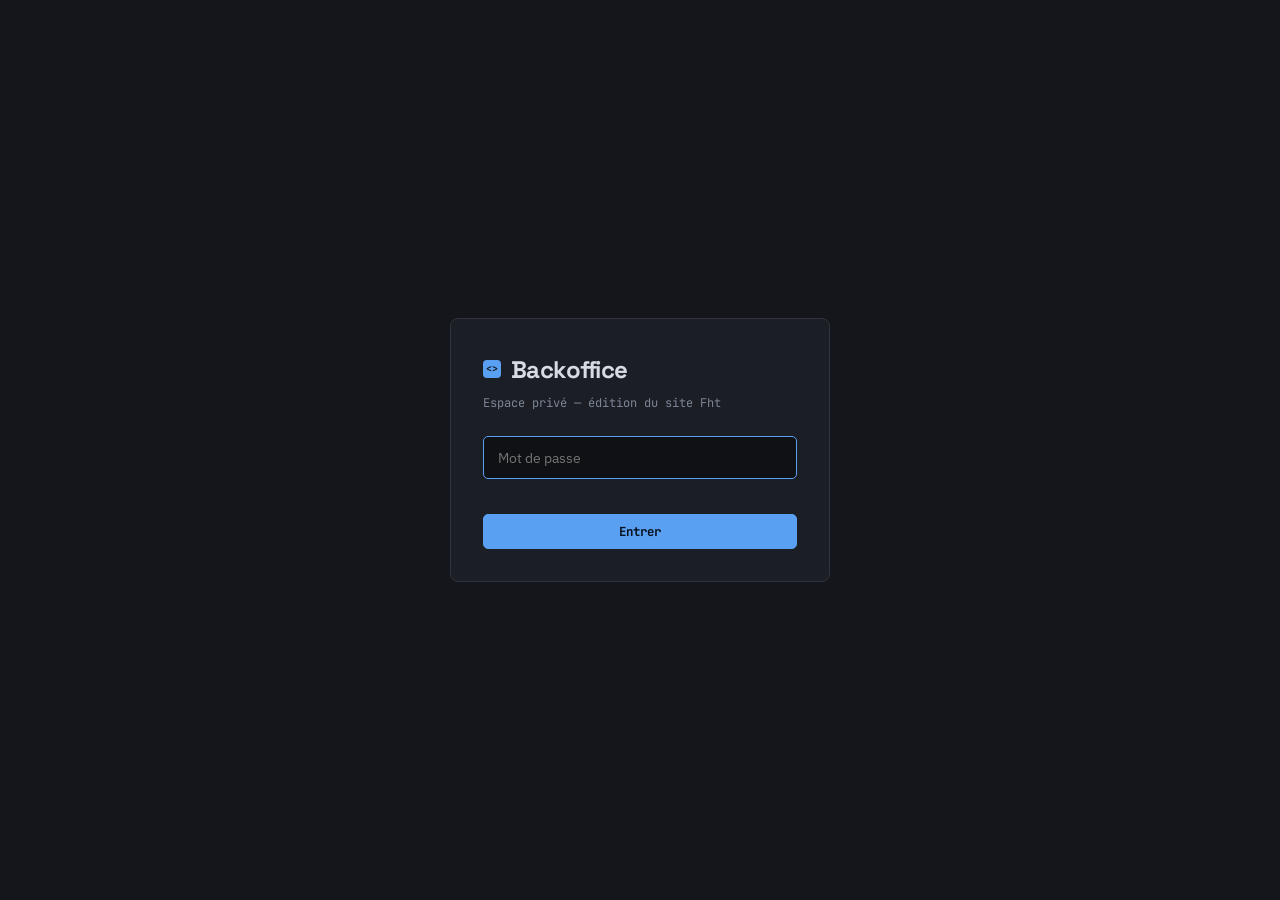
==== v2/admin.html @ dc5b0a6c "feat(v2): portfolio builder avec backoffice sans code - Site piloté par contenu.js (aucun contenu co" ====
<!DOCTYPE html>
<html lang="fr">
<head>
  <meta charset="UTF-8">
  <meta name="viewport" content="width=device-width, initial-scale=1.0">
  <meta name="robots" content="noindex, nofollow">
  <title>Backoffice · Fht</title>
  <link rel="preconnect" href="https://fonts.googleapis.com">
  <link rel="preconnect" href="https://fonts.gstatic.com" crossorigin>
  <link href="https://fonts.googleapis.com/css2?family=Space+Grotesk:wght@500;600;700&family=IBM+Plex+Sans:wght@400;500;600&family=JetBrains+Mono:wght@400;500;700&display=swap" rel="stylesheet">
  <link rel="stylesheet" href="assets/css/theme.css">
  <link rel="stylesheet" href="assets/css/admin.css">
</head>
<body>

  <!-- LOGIN GATE -->
  <div class="gate" id="gate">
    <form class="gate-box" id="gateForm">
      <h1><span class="ico ico-script">&lt;&gt;</span> Backoffice</h1>
      <p>Espace privé — édition du site Fht</p>
      <input type="password" id="gatePass" placeholder="Mot de passe" autocomplete="current-password" autofocus>
      <div class="gate-err" id="gateErr"></div>
      <button type="submit" class="btn btn-primary" style="width:100%; justify-content:center;">Entrer</button>
    </form>
  </div>

  <!-- APP -->
  <div id="app" hidden>
    <div class="topbar">
      <span class="title"><span class="ico ico-script">&lt;&gt;</span> Backoffice · Fht</span>
      <span class="save-state" id="saveState"><span class="dot"></span><span id="saveText">Brouillon local</span></span>
      <span class="size-chip" id="sizeState" title=""></span>
      <span class="spacer"></span>
      <button class="btn" id="btnPreview" title="Ouvrir un aperçu du site avec tes modifs">↗ Aperçu</button>
      <button class="btn" id="btnImport">Importer…</button>
      <button class="btn btn-danger" id="btnReset">Réinitialiser</button>
      <span class="publish-chip" id="publishState"></span>
      <button class="btn btn-primary" id="btnDownload">⤓ Télécharger contenu.js</button>
      <input type="file" id="importFile" accept=".js,.json,application/json,text/javascript" hidden>
    </div>

    <div class="admin">
      <nav class="sidebar" id="sidebar">
        <div class="sidebar-label">SECTIONS</div>
        <button class="nav-item active" data-sec="identite"><span class="ico ico-script">&lt;&gt;</span> Identité</button>
        <button class="nav-item" data-sec="stats"><span class="ico ico-model">▦</span> Statistiques</button>
        <button class="nav-item" data-sec="jeux"><span class="ico ico-model">▦</span> Jeux</button>
        <button class="nav-item" data-sec="clips"><span class="ico ico-folder">▤</span> Clips</button>
        <button class="nav-item" data-sec="commissions"><span class="ico ico-server">≡</span> Commissions</button>
        <button class="nav-item" data-sec="footer"><span class="ico ico-gear">●</span> Pied de page</button>
        <button class="nav-item" data-sec="ia"><span class="ico ico-ai">✦</span> Assistant IA</button>
      </nav>
      <main class="main" id="main"></main>
    </div>
  </div>

  <div class="toast" id="toast"></div>

  <script src="contenu.js"></script>
  <script src="assets/js/admin.js"></script>

</body>
</html>
---- v2/assets/css/theme.css ----
/* ============================================================
   theme.css — Design system partagé (site + backoffice)
   Palette "Roblox Studio dark", typographie et tokens communs.
   ============================================================ */

*, *::before, *::after {
  box-sizing: border-box;
  margin: 0;
  padding: 0;
}

/* Garantit que l'attribut `hidden` masque toujours l'élément,
   même quand une classe lui donne un display (ex. .gate { display:flex }). */
[hidden] { display: none !important; }

:root {
  /* Studio dark theme */
  --void: #14161b;
  --void-2: #0f1115;
  --panel: #1b1e25;
  --panel-2: #22262f;
  --line: #2e333d;
  --line-2: #3a4150;
  --text: #d7dbe3;
  --text-2: #9aa2b1;
  --muted: #7e8695;
  --sel: #5aa0f2;        /* Studio selection blue = accent unique */
  --sel-dim: #2f6fcb;
  --live: #57c06b;       /* status "en ligne" */
  --warn: #e2231a;       /* Roblox red — erreurs uniquement */

  /* Syntaxe — confinée au code */
  --c-kw: #c678dd;
  --c-str: #98c379;
  --c-type: #e5c07b;
  --c-fn: #5aa0f2;
  --c-prop: #e06c75;
  --c-com: #7f848e;

  --font-display: 'Space Grotesk', system-ui, sans-serif;
  --font-body: 'IBM Plex Sans', system-ui, -apple-system, sans-serif;
  --font-mono: 'JetBrains Mono', ui-monospace, monospace;

  --text-xs: 0.75rem;
  --text-sm: 0.875rem;
  --text-base: 1rem;
  --text-lg: 1.125rem;
  --text-xl: 1.375rem;
  --text-2xl: 1.75rem;
  --text-3xl: 2.25rem;
  --text-4xl: clamp(2rem, 4vw, 3rem);
  --text-hero: clamp(3.25rem, 9vw, 6.5rem);

  --space-1: 0.25rem;
  --space-2: 0.5rem;
  --space-3: 0.75rem;
  --space-4: 1rem;
  --space-5: 1.25rem;
  --space-6: 1.5rem;
  --space-8: 2rem;
  --space-10: 2.5rem;
  --space-12: 3rem;
  --space-16: 4rem;
  --space-20: 5rem;
  --space-24: 6rem;

  --max-width: 1180px;
  --radius: 8px;
  --radius-sm: 5px;
  --ease: cubic-bezier(0.16, 1, 0.3, 1);
}

html { scroll-behavior: smooth; }

body {
  font-family: var(--font-body);
  background: var(--void);
  color: var(--text);
  -webkit-font-smoothing: antialiased;
}

img { max-width: 100%; height: auto; display: block; }

a { color: var(--sel); text-decoration: none; transition: color 0.2s ease; }
a:hover { color: var(--text); }

::selection { background: rgba(90, 160, 242, 0.28); color: #fff; }

:focus-visible {
  outline: 2px solid var(--sel);
  outline-offset: 2px;
  border-radius: 2px;
}

/* Instance icon — carré Studio (utilisé partout) */
.ico {
  display: inline-flex;
  align-items: center;
  justify-content: center;
  width: 18px;
  height: 18px;
  border-radius: 4px;
  font-family: var(--font-mono);
  font-size: 10px;
  font-weight: 700;
  line-height: 1;
  flex-shrink: 0;
  color: var(--void);
}
.ico-script { background: var(--sel); }
.ico-model  { background: #8b93a3; }
.ico-folder { background: var(--c-str); }
.ico-server { background: var(--c-prop); }

@media (prefers-reduced-motion: reduce) {
  html { scroll-behavior: auto; }
  *, *::before, *::after {
    animation-duration: 0.01ms !important;
    animation-iteration-count: 1 !important;
    transition-duration: 0.01ms !important;
  }
}
---- v2/assets/css/admin.css ----
/* ============================================================
   admin.css — Styles du backoffice (admin.html)
   Dépend de theme.css (variables + base).
   ============================================================ */

body { line-height: 1.55; }

.ico-gear { background: var(--text-2); }
.ico-ai { background: var(--c-kw, #c678dd); }

textarea.ai-prompt {
  min-height: 150px; resize: vertical;
  font-family: var(--font-mono); font-size: 0.75rem; line-height: 1.6;
  white-space: pre-wrap; word-break: break-word;
}

/* === LOGIN === */
.gate {
  position: fixed; inset: 0; z-index: 2000;
  background: var(--void);
  display: flex; align-items: center; justify-content: center;
  padding: 1.5rem;
}
.gate-box {
  width: 100%; max-width: 380px;
  background: var(--panel); border: 1px solid var(--line);
  border-radius: var(--radius); padding: 2rem;
}
.gate-box h1 {
  font-family: var(--font-display); font-size: 1.5rem; font-weight: 700;
  letter-spacing: -0.02em; margin-bottom: 0.35rem;
  display: flex; align-items: center; gap: 0.6rem;
}
.gate-box p { font-family: var(--font-mono); font-size: 0.75rem; color: var(--muted); margin-bottom: 1.5rem; }
.gate-box input {
  width: 100%; background: var(--void-2); border: 1px solid var(--line-2);
  border-radius: var(--radius-sm); padding: 0.7rem 0.9rem; color: var(--text);
  font-family: var(--font-body); font-size: 0.9rem; margin-bottom: 0.85rem;
}
.gate-box input:focus { outline: none; border-color: var(--sel); }
.gate-err { color: var(--warn); font-family: var(--font-mono); font-size: 0.75rem; min-height: 1.1em; margin-bottom: 0.5rem; }

/* === TOPBAR === */
.topbar {
  position: sticky; top: 0; z-index: 50;
  display: flex; align-items: center; gap: 1rem; flex-wrap: wrap;
  padding: 0.75rem 1.25rem;
  background: rgba(20,22,27,0.9); backdrop-filter: blur(12px);
  border-bottom: 1px solid var(--line);
}
.topbar .title {
  font-family: var(--font-display); font-weight: 700; font-size: 1.05rem;
  letter-spacing: -0.02em; display: flex; align-items: center; gap: 0.55rem;
}
.topbar .spacer { flex: 1; }
.save-state {
  font-family: var(--font-mono); font-size: 0.72rem; color: var(--muted);
  display: inline-flex; align-items: center; gap: 0.4rem;
}
.save-state .dot { width: 7px; height: 7px; border-radius: 50%; background: var(--muted); }
.save-state.dirty .dot { background: var(--sel); }
.save-state.saved .dot { background: var(--live); }

.size-chip {
  font-family: var(--font-mono); font-size: 0.72rem; color: var(--muted);
  padding: 0.2rem 0.5rem; border: 1px solid var(--line); border-radius: var(--radius-sm);
}
.size-chip.warn { color: #ffb454; border-color: #6b4a1f; }

.publish-chip {
  font-family: var(--font-mono); font-size: 0.72rem;
  padding: 0.2rem 0.55rem; border-radius: var(--radius-sm); border: 1px solid var(--line);
  white-space: nowrap;
}
.publish-chip.pending { color: var(--sel); border-color: var(--sel-dim); }
.publish-chip.ok { color: var(--live); border-color: rgba(87, 192, 107, 0.4); }

.btn.attention { animation: pulse-attn 1.9s var(--ease) infinite; }
@keyframes pulse-attn {
  0%   { box-shadow: 0 0 0 0 rgba(90, 160, 242, 0.55); }
  70%  { box-shadow: 0 0 0 8px rgba(90, 160, 242, 0); }
  100% { box-shadow: 0 0 0 0 rgba(90, 160, 242, 0); }
}
@media (prefers-reduced-motion: reduce) { .btn.attention { animation: none; } }

.btn {
  font-family: var(--font-mono); font-size: 0.78rem; font-weight: 500;
  padding: 0.5rem 0.9rem; border-radius: var(--radius-sm);
  border: 1px solid var(--line-2); background: transparent; color: var(--text);
  cursor: pointer; transition: all 0.18s ease; white-space: nowrap;
  display: inline-flex; align-items: center; gap: 0.4rem;
}
.btn:hover { border-color: var(--sel); }
.btn-primary { background: var(--sel); color: #08111f; font-weight: 700; border-color: var(--sel); }
.btn-primary:hover { background: #77b2f6; }
.btn-danger:hover { border-color: var(--warn); color: #ff6b64; }
.btn-sm { padding: 0.3rem 0.6rem; font-size: 0.72rem; }

/* === LAYOUT === */
.admin { display: grid; grid-template-columns: 232px 1fr; min-height: calc(100vh - 57px); }

.sidebar { border-right: 1px solid var(--line); padding: 1rem 0.75rem; background: var(--void-2); }
.sidebar-label {
  font-family: var(--font-mono); font-size: 0.68rem; color: var(--muted);
  padding: 0.4rem 0.6rem 0.6rem; letter-spacing: 0.03em;
}
.nav-item {
  display: flex; align-items: center; gap: 0.55rem;
  width: 100%; text-align: left;
  font-family: var(--font-mono); font-size: 0.82rem; color: var(--text-2);
  padding: 0.55rem 0.6rem; border-radius: var(--radius-sm);
  border: none; background: transparent; cursor: pointer; transition: all 0.15s ease;
  margin-bottom: 2px;
}
.nav-item:hover { background: var(--panel); color: var(--text); }
.nav-item.active { background: var(--panel); color: var(--text); box-shadow: inset 2px 0 0 var(--sel); }

.main { padding: 1.75rem 2rem 5rem; max-width: 900px; }
.sec-title { font-family: var(--font-display); font-size: 1.6rem; font-weight: 700; letter-spacing: -0.03em; margin-bottom: 0.3rem; }
.sec-hint { font-family: var(--font-mono); font-size: 0.76rem; color: var(--muted); margin-bottom: 1.75rem; }

.field { margin-bottom: 1.1rem; }
.field label {
  display: block; font-family: var(--font-mono); font-size: 0.72rem;
  color: var(--text-2); margin-bottom: 0.4rem;
}
.field label .opt { color: var(--muted); }
.field input, .field select, .field textarea {
  width: 100%; background: var(--void-2); border: 1px solid var(--line-2);
  border-radius: var(--radius-sm); padding: 0.6rem 0.75rem; color: var(--text);
  font-family: var(--font-body); font-size: 0.88rem; transition: border-color 0.18s ease;
  -webkit-appearance: none; appearance: none;
}
.field input:focus, .field select:focus, .field textarea:focus { outline: none; border-color: var(--sel); }
.field textarea { min-height: 88px; resize: vertical; line-height: 1.6; }
.field.mono textarea, .field.mono input { font-family: var(--font-mono); font-size: 0.82rem; }
.field select {
  cursor: pointer;
  background-image: url("data:image/svg+xml,%3Csvg xmlns='http://www.w3.org/2000/svg' width='12' height='8' viewBox='0 0 12 8'%3E%3Cpath fill='%237e8695' d='M6 8 0 0h12z'/%3E%3C/svg%3E");
  background-repeat: no-repeat; background-position: right 0.75rem center; padding-right: 2.2rem;
}
.row2 { display: grid; grid-template-columns: 1fr 1fr; gap: 0.75rem; }
.row3 { display: grid; grid-template-columns: 2fr 1fr 1fr; gap: 0.75rem; }

/* Cartes d'items (jeux, clips, stats) */
.item {
  background: var(--panel); border: 1px solid var(--line);
  border-radius: var(--radius); padding: 1rem 1.1rem; margin-bottom: 0.85rem;
}
.item {
  transition: border-color 0.15s ease, opacity 0.15s ease, box-shadow 0.15s ease;
}
.item.dragging { opacity: 0.45; }
.item.drag-over { border-color: var(--sel); box-shadow: 0 -2px 0 var(--sel) inset; }

.item-head {
  display: flex; align-items: center; gap: 0.5rem; margin-bottom: 0.85rem;
}
.drag-handle {
  cursor: grab; color: var(--muted); font-size: 0.9rem; line-height: 1;
  padding: 0 0.15rem; user-select: none; letter-spacing: -1px;
}
.drag-handle:hover { color: var(--text); }
.drag-handle:active { cursor: grabbing; }
.item-head .idx { font-family: var(--font-mono); font-size: 0.72rem; color: var(--muted); }
.item-head .item-name { font-family: var(--font-display); font-weight: 600; font-size: 0.95rem; flex: 1; letter-spacing: -0.01em; }
.item-tools { display: flex; gap: 0.3rem; }
.icon-btn {
  width: 28px; height: 28px; border-radius: var(--radius-sm);
  border: 1px solid var(--line-2); background: transparent; color: var(--text-2);
  cursor: pointer; font-size: 0.85rem; line-height: 1; transition: all 0.15s ease;
  display: inline-flex; align-items: center; justify-content: center;
}
.icon-btn:hover { border-color: var(--sel); color: var(--text); }
.icon-btn.del:hover { border-color: var(--warn); color: #ff6b64; }
.icon-btn:disabled { opacity: 0.35; cursor: not-allowed; }

.add-btn {
  width: 100%; padding: 0.7rem; border: 1px dashed var(--line-2);
  background: transparent; color: var(--text-2); border-radius: var(--radius-sm);
  font-family: var(--font-mono); font-size: 0.8rem; cursor: pointer; transition: all 0.18s ease;
}
.add-btn:hover { border-color: var(--sel); color: var(--text); }

/* Images */
.thumbs { display: flex; flex-wrap: wrap; gap: 0.6rem; margin-top: 0.5rem; }
.thumb {
  position: relative; width: 104px; height: 66px; border-radius: var(--radius-sm);
  overflow: hidden; border: 1px solid var(--line-2); background: var(--void-2);
}
.thumb img { width: 100%; height: 100%; object-fit: cover; display: block; }
.thumb .rm {
  position: absolute; top: 3px; right: 3px; width: 20px; height: 20px;
  border-radius: 4px; border: none; background: rgba(15,17,21,0.85); color: #fff;
  cursor: pointer; font-size: 0.75rem; line-height: 1;
}
.thumb .rm:hover { background: var(--warn); }
.upload-row { display: flex; gap: 0.5rem; align-items: center; margin-top: 0.6rem; flex-wrap: wrap; }
.file-label {
  font-family: var(--font-mono); font-size: 0.76rem; color: var(--text-2);
  border: 1px solid var(--line-2); border-radius: var(--radius-sm);
  padding: 0.45rem 0.75rem; cursor: pointer; transition: all 0.15s ease;
}
.file-label:hover { border-color: var(--sel); color: var(--text); }
.file-label input { display: none; }
.cover-preview { width: 100%; aspect-ratio: 16/10; border-radius: var(--radius-sm); overflow: hidden; border: 1px solid var(--line-2); background: var(--void-2); margin-bottom: 0.5rem; display: flex; align-items: center; justify-content: center; }
.cover-preview img { width: 100%; height: 100%; object-fit: cover; }

/* Zones de dépôt (glisser-déposer d'images) */
.dropzone { border-style: dashed; transition: border-color 0.15s ease, background 0.15s ease; }
.dropzone.dropzone-hover { border-color: var(--sel); background: rgba(90,160,242,0.08); }
.dz-hint {
  font-family: var(--font-mono); font-size: 0.72rem; color: var(--muted);
  text-align: center; padding: 0 1rem; pointer-events: none;
}
.thumbs.dropzone { min-height: 72px; align-items: center; padding: 0.5rem; border: 1px dashed var(--line-2); border-radius: var(--radius-sm); }

.note {
  font-family: var(--font-mono); font-size: 0.72rem; color: var(--muted);
  background: var(--void-2); border: 1px solid var(--line);
  border-left: 2px solid var(--sel); border-radius: var(--radius-sm);
  padding: 0.7rem 0.9rem; margin-bottom: 1.5rem; line-height: 1.6;
}
.note.warn { border-left-color: var(--warn); }

/* Toast */
.toast {
  position: fixed; bottom: 1.5rem; left: 50%; transform: translateX(-50%) translateY(140%);
  background: var(--panel); border: 1px solid var(--line-2); border-radius: var(--radius);
  padding: 0.7rem 1.1rem; font-family: var(--font-mono); font-size: 0.8rem;
  color: var(--text); z-index: 200; transition: transform 0.35s var(--ease);
  box-shadow: 0 12px 40px -12px rgba(0,0,0,0.7);
}
.toast.show { transform: translateX(-50%) translateY(0); }
.toast.ok { border-color: var(--live); }
.toast.err { border-color: var(--warn); }

@media (max-width: 760px) {
  .admin { grid-template-columns: 1fr; }
  .sidebar {
    border-right: none; border-bottom: 1px solid var(--line);
    display: flex; overflow-x: auto; padding: 0.5rem;
  }
  .sidebar-label { display: none; }
  .nav-item { white-space: nowrap; margin-bottom: 0; }
  .main { padding: 1.25rem 1rem 4rem; }
  .row2, .row3 { grid-template-columns: 1fr; }
  .topbar { padding: 0.6rem 0.9rem; }
  .topbar .title { font-size: 0.95rem; }
}
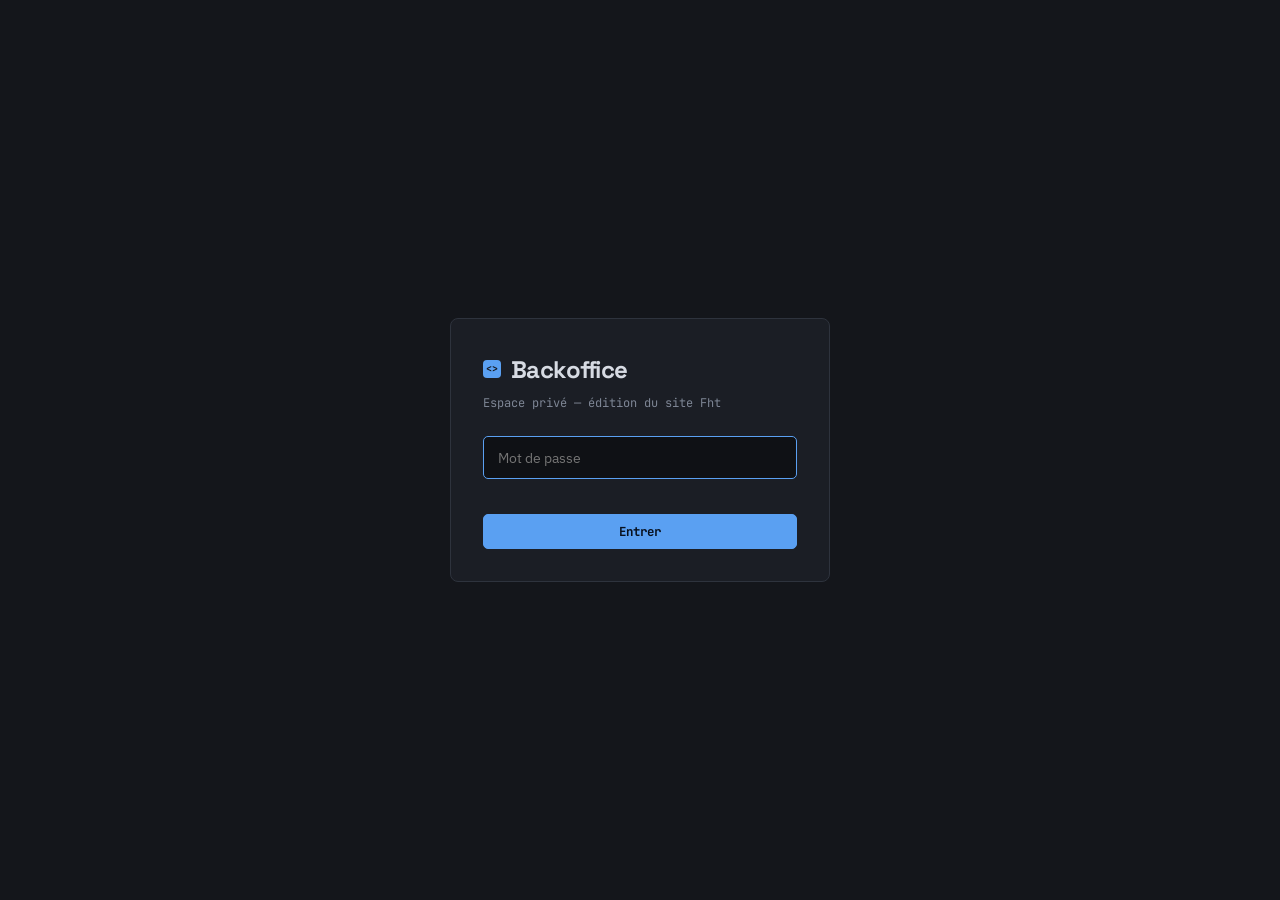
==== commit cf01a6dd: "perf+fix: vignettes, anti-cache et corrections issues de la review - Vignettes de carte (700 px) : i" ====
--- a/v2/admin.html
+++ b/v2/admin.html
@@ -8,8 +8,8 @@
   <link rel="preconnect" href="https://fonts.googleapis.com">
   <link rel="preconnect" href="https://fonts.gstatic.com" crossorigin>
   <link href="https://fonts.googleapis.com/css2?family=Space+Grotesk:wght@500;600;700&family=IBM+Plex+Sans:wght@400;500;600&family=JetBrains+Mono:wght@400;500;700&display=swap" rel="stylesheet">
-  <link rel="stylesheet" href="assets/css/theme.css">
-  <link rel="stylesheet" href="assets/css/admin.css">
+  <link rel="stylesheet" href="assets/css/theme.css?v=2">
+  <link rel="stylesheet" href="assets/css/admin.css?v=2">
 </head>
 <body>
 
@@ -34,8 +34,9 @@
       <button class="btn" id="btnPreview" title="Ouvrir un aperçu du site avec tes modifs">↗ Aperçu</button>
       <button class="btn" id="btnImport">Importer…</button>
       <button class="btn btn-danger" id="btnReset">Réinitialiser</button>
+      <button class="btn" id="btnDownload" title="Sauvegarde locale du fichier">⤓ Télécharger</button>
       <span class="publish-chip" id="publishState"></span>
-      <button class="btn btn-primary" id="btnDownload">⤓ Télécharger contenu.js</button>
+      <button class="btn btn-primary" id="btnPublish" title="Met le site en ligne à jour">⇧ Publier en ligne</button>
       <input type="file" id="importFile" accept=".js,.json,application/json,text/javascript" hidden>
     </div>
 
@@ -49,6 +50,7 @@
         <button class="nav-item" data-sec="commissions"><span class="ico ico-server">≡</span> Commissions</button>
         <button class="nav-item" data-sec="footer"><span class="ico ico-gear">●</span> Pied de page</button>
         <button class="nav-item" data-sec="ia"><span class="ico ico-ai">✦</span> Assistant IA</button>
+        <button class="nav-item" data-sec="publication"><span class="ico ico-pub">⇧</span> Publication</button>
       </nav>
       <main class="main" id="main"></main>
     </div>
@@ -56,8 +58,8 @@
 
   <div class="toast" id="toast"></div>
 
-  <script src="contenu.js"></script>
-  <script src="assets/js/admin.js"></script>
+  <script src="contenu.js?v=2"></script>
+  <script src="assets/js/admin.js?v=2"></script>
 
 </body>
 </html>
--- a/v2/assets/css/admin.css
+++ b/v2/assets/css/admin.css
@@ -7,6 +7,7 @@
 
 .ico-gear { background: var(--text-2); }
 .ico-ai { background: var(--c-kw, #c678dd); }
+.ico-pub { background: var(--live); }
 
 textarea.ai-prompt {
   min-height: 150px; resize: vertical;
@@ -146,8 +147,6 @@
 .item {
   background: var(--panel); border: 1px solid var(--line);
   border-radius: var(--radius); padding: 1rem 1.1rem; margin-bottom: 0.85rem;
-}
-.item {
   transition: border-color 0.15s ease, opacity 0.15s ease, box-shadow 0.15s ease;
 }
 .item.dragging { opacity: 0.45; }
